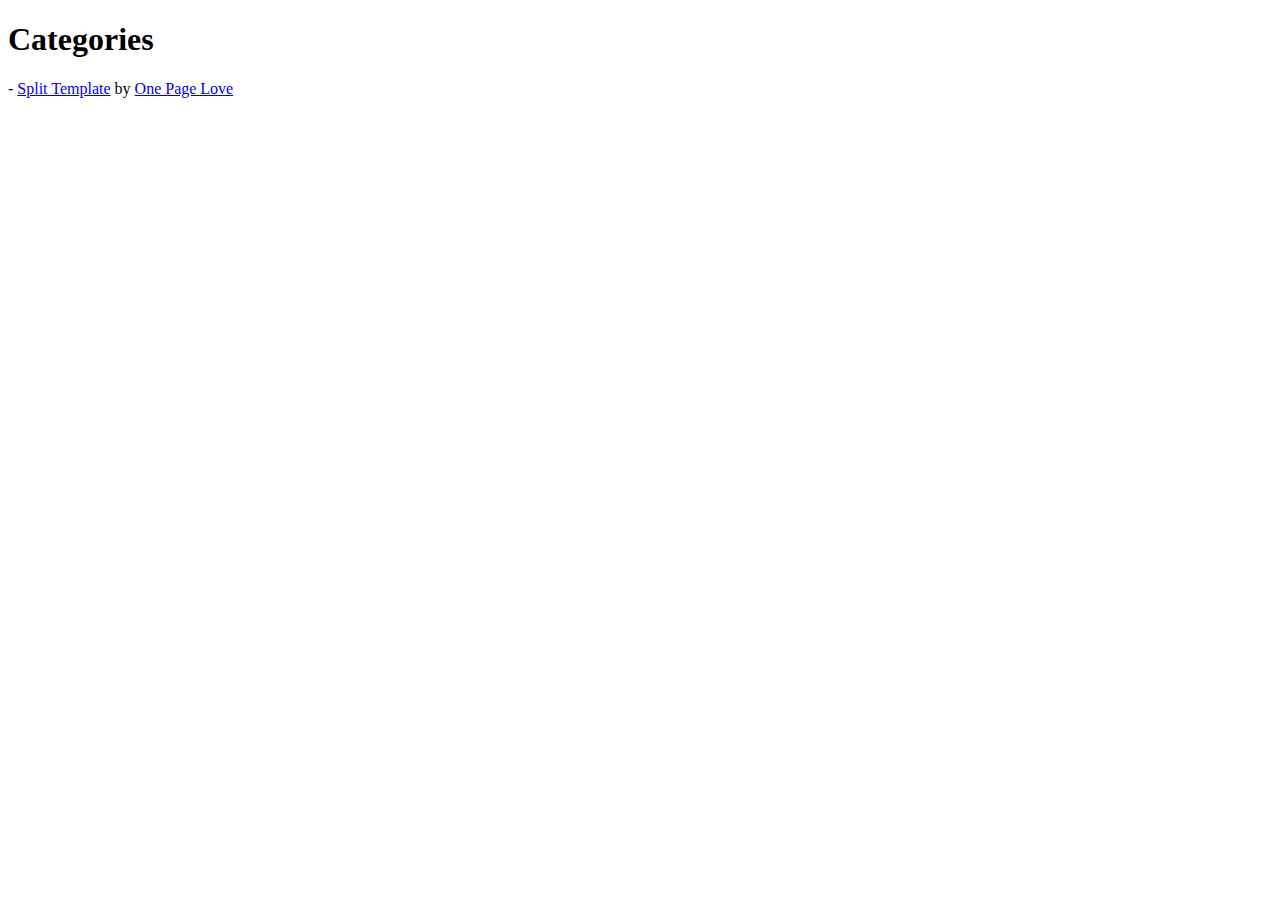
==== categories/index.html @ a729f679 "first commit" ====
<!DOCTYPE html>
<html lang="en-us">

<head>
  <meta charset="UTF-8" />
<meta http-equiv="X-UA-Compatible" content="IE=edge" />


<title>GeoDataPoints</title>


<meta name="robots" content="index, follow" />
<meta name="referrer" content="always" />


<meta property="og:title" content="GeoDataPoints" />

<meta property="og:url" content="https://www.geodatapoints.com" />







<link rel="stylesheet" href="https://www.geodatapoints.com/assets/css/split.css" type="text/css" media="screen" />
<meta name="viewport" content="width=device-width,initial-scale=1" />




  <style>
  
    .fs-split .split-image { background-image: url("https://www.geodatapoints.com/images/sgb.jpeg"); background-position: center center; }
  
  </style>





</head>

<body id="fullsingle" class="page-template-page-fullsingle-split">

  <div class="fs-split">

    
    

      <div class="split-image">

      </div>

    
    

    
    <div class="split-content">
      <div class="split-content-vertically-center">
        
        <div class="split-intro">
  <h1>Categories</h1>
  
</div>


        
        
          
          <div class="split-bio">
  
</div>

        

        
        <div class="split-credit">
  <p> - <a href="https://onepagelove.com/split" title="Split Template">Split Template</a> by <a href="https://onepagelove.com" title="One Page Love">One Page Love</a></p>

  <!--
  To edit this credit you can remove the CC3.0 license for only $5 here: https://onepagelove.com/split
  this really helps contribute towards us developing more templates and means the world to me!
  Cheers, Rob (@robhope)
  -->
</div>

      </div>
    </div>

  </div>

</body>
</html>
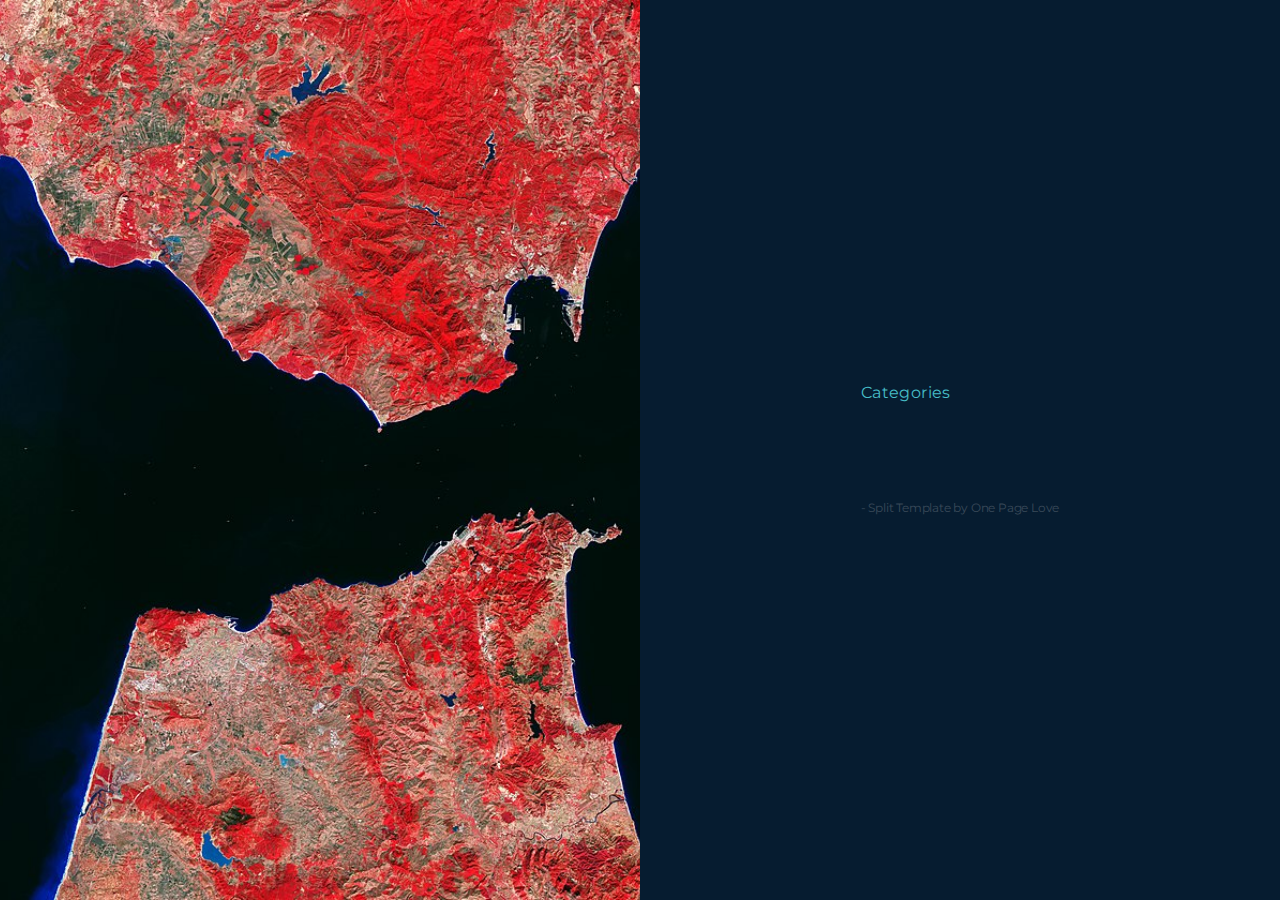
==== commit 2c0f7ef3: "empty" ====
--- a/categories/index.html
+++ b/categories/index.html
@@ -15,7 +15,7 @@
 
 <meta property="og:title" content="GeoDataPoints" />
 
-<meta property="og:url" content="https://www.geodatapoints.com" />
+<meta property="og:url" content="https://geodatajack.github.io/TempSite-Public/" />
 
 
 
@@ -23,7 +23,7 @@
 
 
 
-<link rel="stylesheet" href="https://www.geodatapoints.com/assets/css/split.css" type="text/css" media="screen" />
+<link rel="stylesheet" href="https://geodatajack.github.io/TempSite-Public/assets/css/split.css" type="text/css" media="screen" />
 <meta name="viewport" content="width=device-width,initial-scale=1" />
 
 
@@ -31,7 +31,7 @@
 
   <style>
   
-    .fs-split .split-image { background-image: url("https://www.geodatapoints.com/images/sgb.jpeg"); background-position: center center; }
+    .fs-split .split-image { background-image: url("https://geodatajack.github.io/TempSite-Public/images/sgb.jpeg"); background-position: center center; }
   
   </style>
 
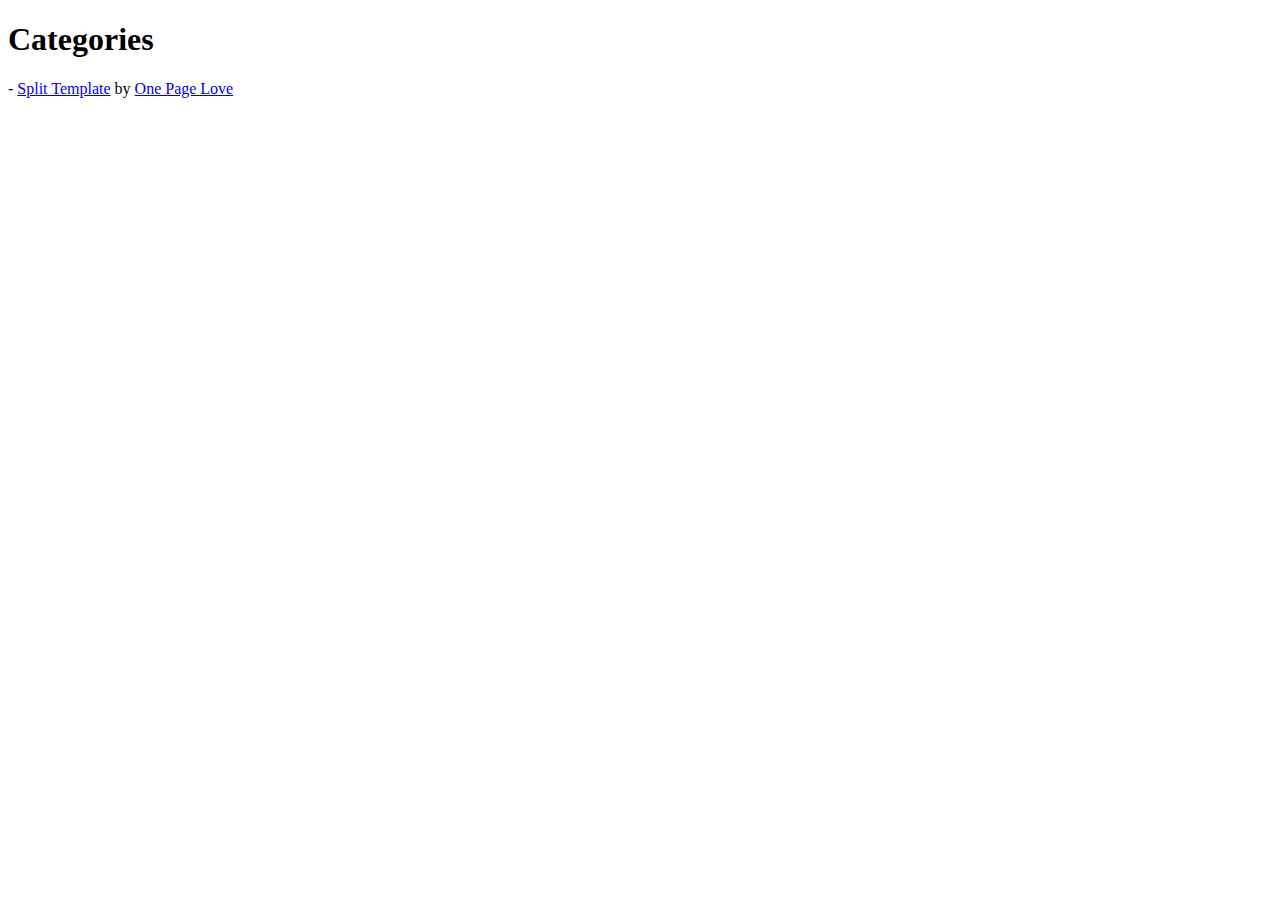
==== commit ebb218fe: "webstie" ====
--- a/categories/index.html
+++ b/categories/index.html
@@ -15,7 +15,7 @@
 
 <meta property="og:title" content="GeoDataPoints" />
 
-<meta property="og:url" content="https://geodatajack.github.io/TempSite-Public/" />
+<meta property="og:url" content="https://geodatapoints.com" />
 
 
 
@@ -23,7 +23,7 @@
 
 
 
-<link rel="stylesheet" href="https://geodatajack.github.io/TempSite-Public/assets/css/split.css" type="text/css" media="screen" />
+<link rel="stylesheet" href="https://geodatapoints.com/assets/css/split.css" type="text/css" media="screen" />
 <meta name="viewport" content="width=device-width,initial-scale=1" />
 
 
@@ -31,7 +31,7 @@
 
   <style>
   
-    .fs-split .split-image { background-image: url("https://geodatajack.github.io/TempSite-Public/images/sgb.jpeg"); background-position: center center; }
+    .fs-split .split-image { background-image: url("https://geodatapoints.com/images/sgb.jpeg"); background-position: center center; }
   
   </style>
 
